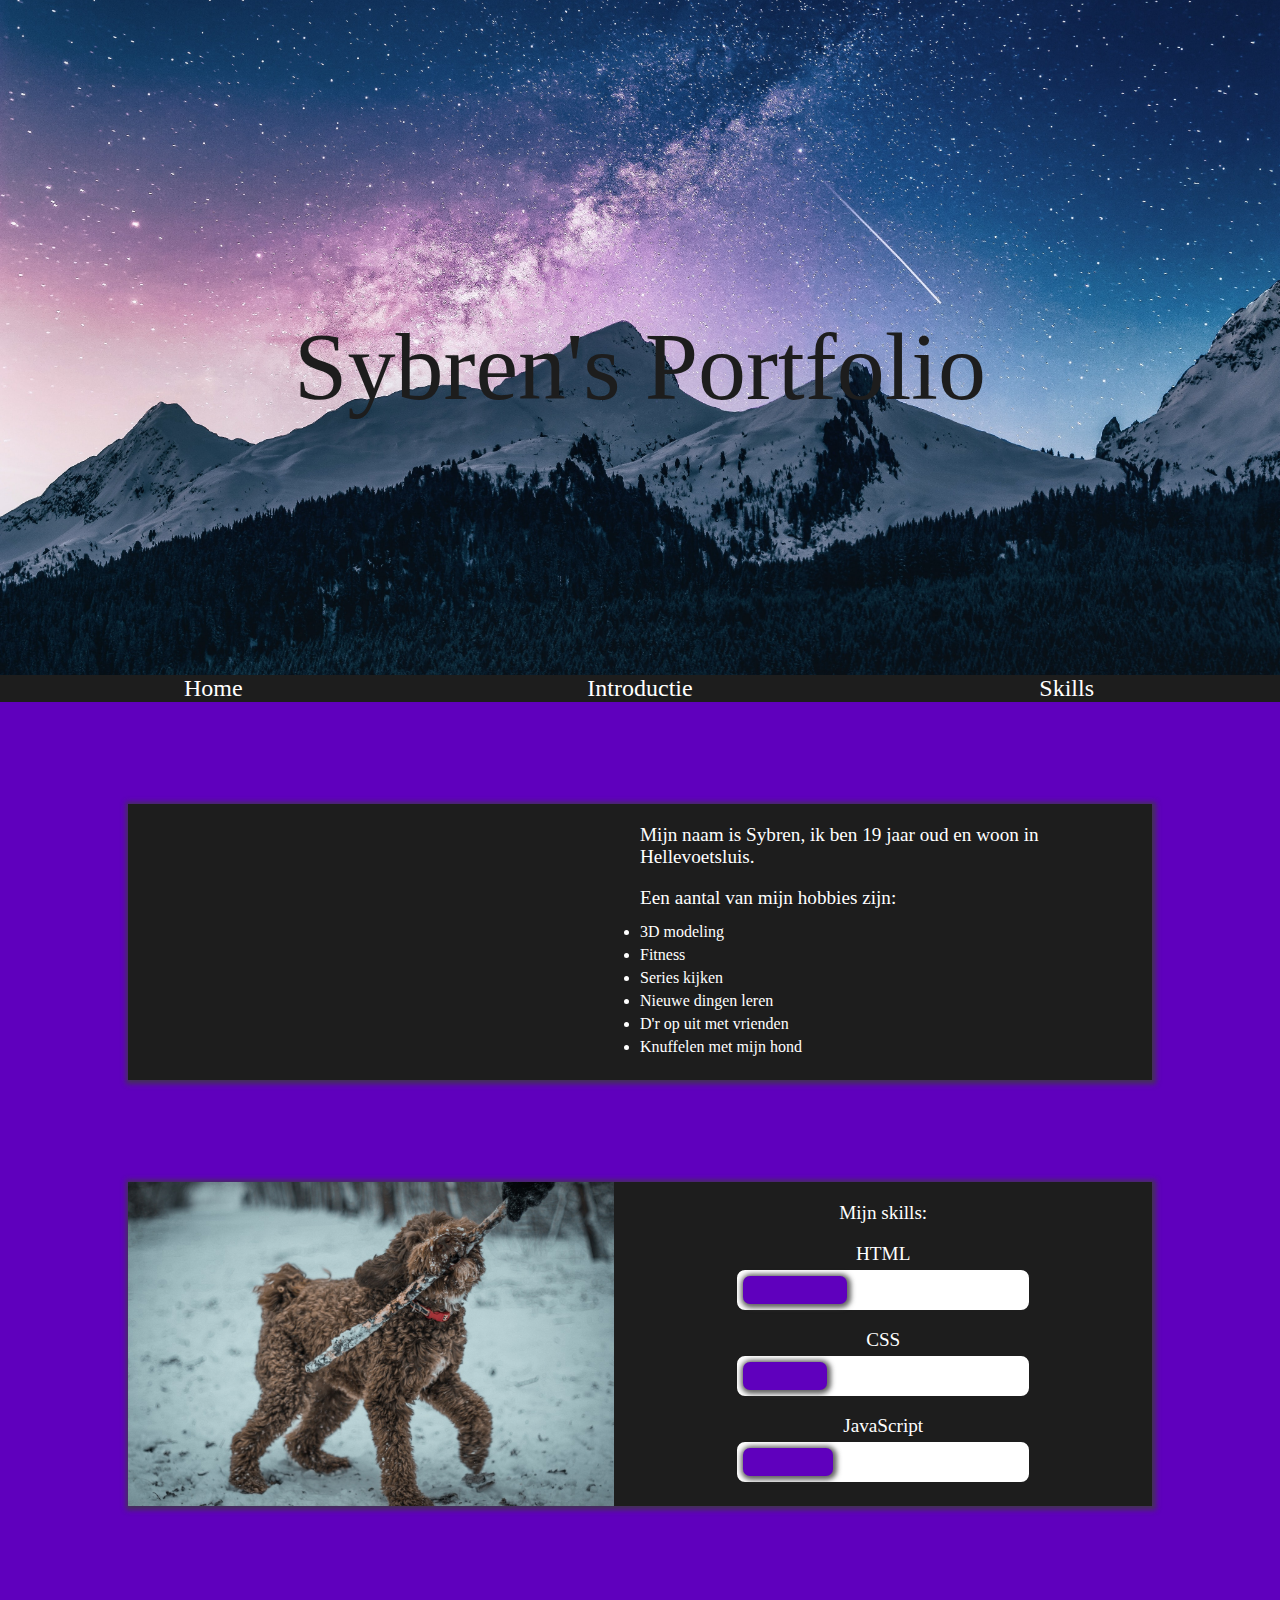
==== index.html @ 7aa92908 "Overhaul" ====
<!DOCTYPE html>
<html lang="en">

<head>
    <meta charset="UTF-8">
    <meta http-equiv="X-UA-Compatible" content="IE=edge">
    <meta name="viewport" content="width=device-width, initial-scale=1.0">
    <link rel="stylesheet" href="css/style.css">
    <title>Document</title>
</head>

<body id="bg">
    <a name="home"></a>
    <header>
        <p id="title">Sybren's Portfolio</p>
    </header>

    <nav>
        <div class="nav-container">
            <a href="#home">Home</a>
            <a href="#introductie">Introductie</a>
            <a href="#skills">Skills</a>
        </div>
    </nav>

    <main>
        <a name="introductie"></a>
        <section id="article">
            <div class="section-image1">
            </div>
            <div class="text">
                <p>Mijn naam is Sybren, ik ben 19 jaar oud en woon in Hellevoetsluis. </p>
                <p>Een aantal van mijn hobbies zijn:</p>

                <li class="list">3D modeling</li>
                <li class="list">Fitness</li>
                <li class="list">Series kijken</li>
                <li class="list">Nieuwe dingen leren</li>
                <li class="list">D'r op uit met vrienden</li>
                <li class="list bar">Knuffelen met mijn hond</li>

            </div>
        </section>
        <a name="skills"></a>
        <section id="article">
            <div class="section-image2">
            </div>
            <div class="text">
                <p class="center">Mijn skills: </p>

                <p class="bartext">HTML</p>
                <progress value="37" max="100"></progress>

                <p class="bartext">CSS</p>
                <progress value="30" max="100"></progress>

                <p class="bartext">JavaScript</p>
                <progress class="bar" value="32" max="100"></progress>


            </div>
        </section>

    </main>

</body>

</html>
---- css/style.css ----
#bg {
    background-color: #5f00bd;
}

body {
    margin: 0;
}

header {
    display: flex;
    width: 100%;
    height: 75vh;
    background-size: cover;
    background-image: url(../resources/Website\ Wallpaper\ 1.jpg);
    justify-content: center;
    text-align: center;
    background-position: center;
    flex-direction: column;
    color: #1d1d1d;
    font-size: 3em;
}

nav {
    display: flex;
    justify-content: center;
    background-color: #1d1d1d;
    flex-direction: column;
}

nav a {
    text-align: center;
    text-decoration: 0;
    color: white;
    font-size: 1.5em;
    width: 20%;
    /* padding: 0 100% 0 100%; */
}

.nav-container {
    width: 100%;
}

nav a:hover {
    background-color: rgba(82, 82, 82, 0.681);
}

main {
    margin-left: 10%;
    margin-right: 10%;
    /* margin-top: 10%;
    margin-bottom: ; */
}

#article {
    display: flex;
    background-color: #1d1d1d;
    text-align: left;
    margin-top: 10%;
    margin-bottom: 10%;
    box-shadow: 1px 1px 5px 3px rgba(61, 61, 61, 0.8);
}

#article2 div {
    display: flex;
    background-color: #1d1d1d;
    text-align: left;
    margin-top: 10%;
    margin-bottom: 10%;
    box-shadow: 1px 1px 5px 3px rgba(61, 61, 61, 0.8);
}


.text {
    padding: 0 2.5% 0 2.5%;

}

p {
    font-size: 1.2em;
    color: white;
    margin-bottom: 3%;
}

.center {
    text-align: center;
}

.list {
    font-size: 1em;
    color: white;
    margin-bottom: 1%;
}

#title {
    color: #1d1d1d;
    font-size: 2em;
}

/* section div img {
    display: flex;
    width: 100%;
    margin: 5%;
    object-fit: cover;
} */

.section-image1 {
    background-image: url(../resources/pono-lopez-qwoW4mdqjWw-unsplash.jpg);
    background-size: cover;
    background-repeat: no-repeat;
}

.section-image2 {
    background-image: url(../resources/8c58679f-ffdf-436d-9e7d-61cbcb2c53b8.jpg);
    background-size: cover;
    background-repeat: no-repeat;
}

progress {
    border: 6px solid;
    border-radius: 8px;
    color: rgb(255, 255, 255);
    box-shadow: rgb(255, 255, 255);
    width: 60%;
    height: 40px;
    display: block;
    margin: 0 auto;
    margin-bottom: 1.5%;
}

progress::-webkit-progress-bar {
    background-color: rgb(255, 255, 255);
    display: block;
    margin: 0 auto;
}

progress::-webkit-progress-value {
    background-color: #5f00bd;
    border-radius: 7px;
    box-shadow: 1px 1px 5px 3px rgba(61, 61, 61, 0.8);
}

.bartext {
    font-size: 1.2em;
    color: white;
    margin-bottom: 1%;
    text-align: center;
}

.bar {
    margin-bottom: 5%;
}

@media only screen and (max-width: 600px) {
    nav {
        flex-direction: column;
        /* justify-content: center; */
    }

    nav a {
        width: 100%;
    }

    .nav-container {
        display: flex;
        justify-content: center;
        flex-direction: column;
    }

    #article {
        display: block;
    }

    .section-image1 {
        width: 100%;
        height: 200px;
    }

    .section-image2 {
        width: 100%;
        height: 200px;
    }
}

@media only screen and (min-width: 601px) {
    .nav-container {
        display: flex;
        justify-content: space-around;
        flex-direction: row;
    }

    #article div {
        width: 50%;
    }
}
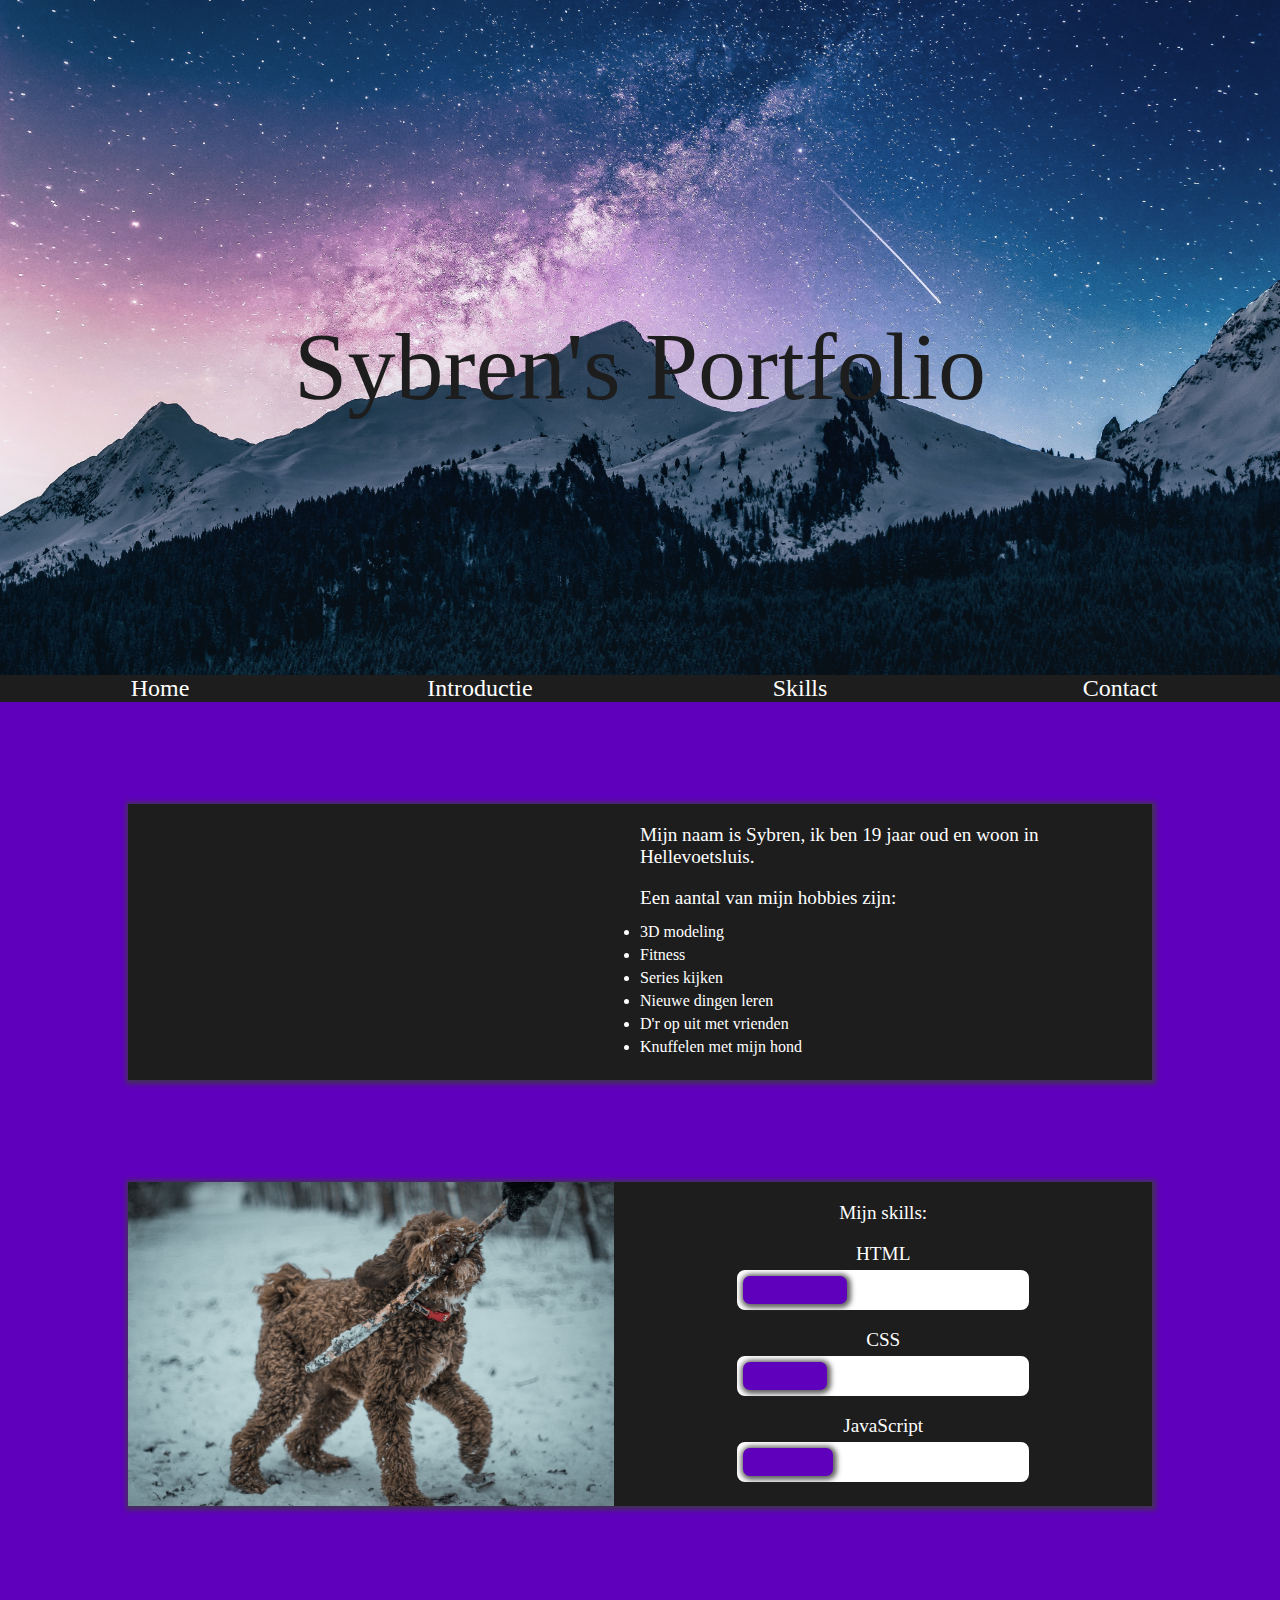
==== commit d0097ac9: "Update" ====
--- a/index.html
+++ b/index.html
@@ -6,7 +6,7 @@
     <meta http-equiv="X-UA-Compatible" content="IE=edge">
     <meta name="viewport" content="width=device-width, initial-scale=1.0">
     <link rel="stylesheet" href="css/style.css">
-    <title>Document</title>
+    <title>Sybren's Portfolio</title>
 </head>
 
 <body id="bg">
@@ -17,9 +17,10 @@
 
     <nav>
         <div class="nav-container">
-            <a href="#home">Home</a>
+            <a href="index.html">Home</a>
             <a href="#introductie">Introductie</a>
             <a href="#skills">Skills</a>
+            <a href="contact.html">Contact</a>
         </div>
     </nav>
 
--- a/css/style.css
+++ b/css/style.css
@@ -72,7 +72,7 @@
 
 .text {
     padding: 0 2.5% 0 2.5%;
-
+    color: white;
 }
 
 p {
@@ -150,6 +150,12 @@
     margin-bottom: 5%;
 }
 
+.formrule {
+    display: flex;
+    justify-content: space-between;
+    margin-bottom: 4px;
+}
+
 @media only screen and (max-width: 600px) {
     nav {
         flex-direction: column;
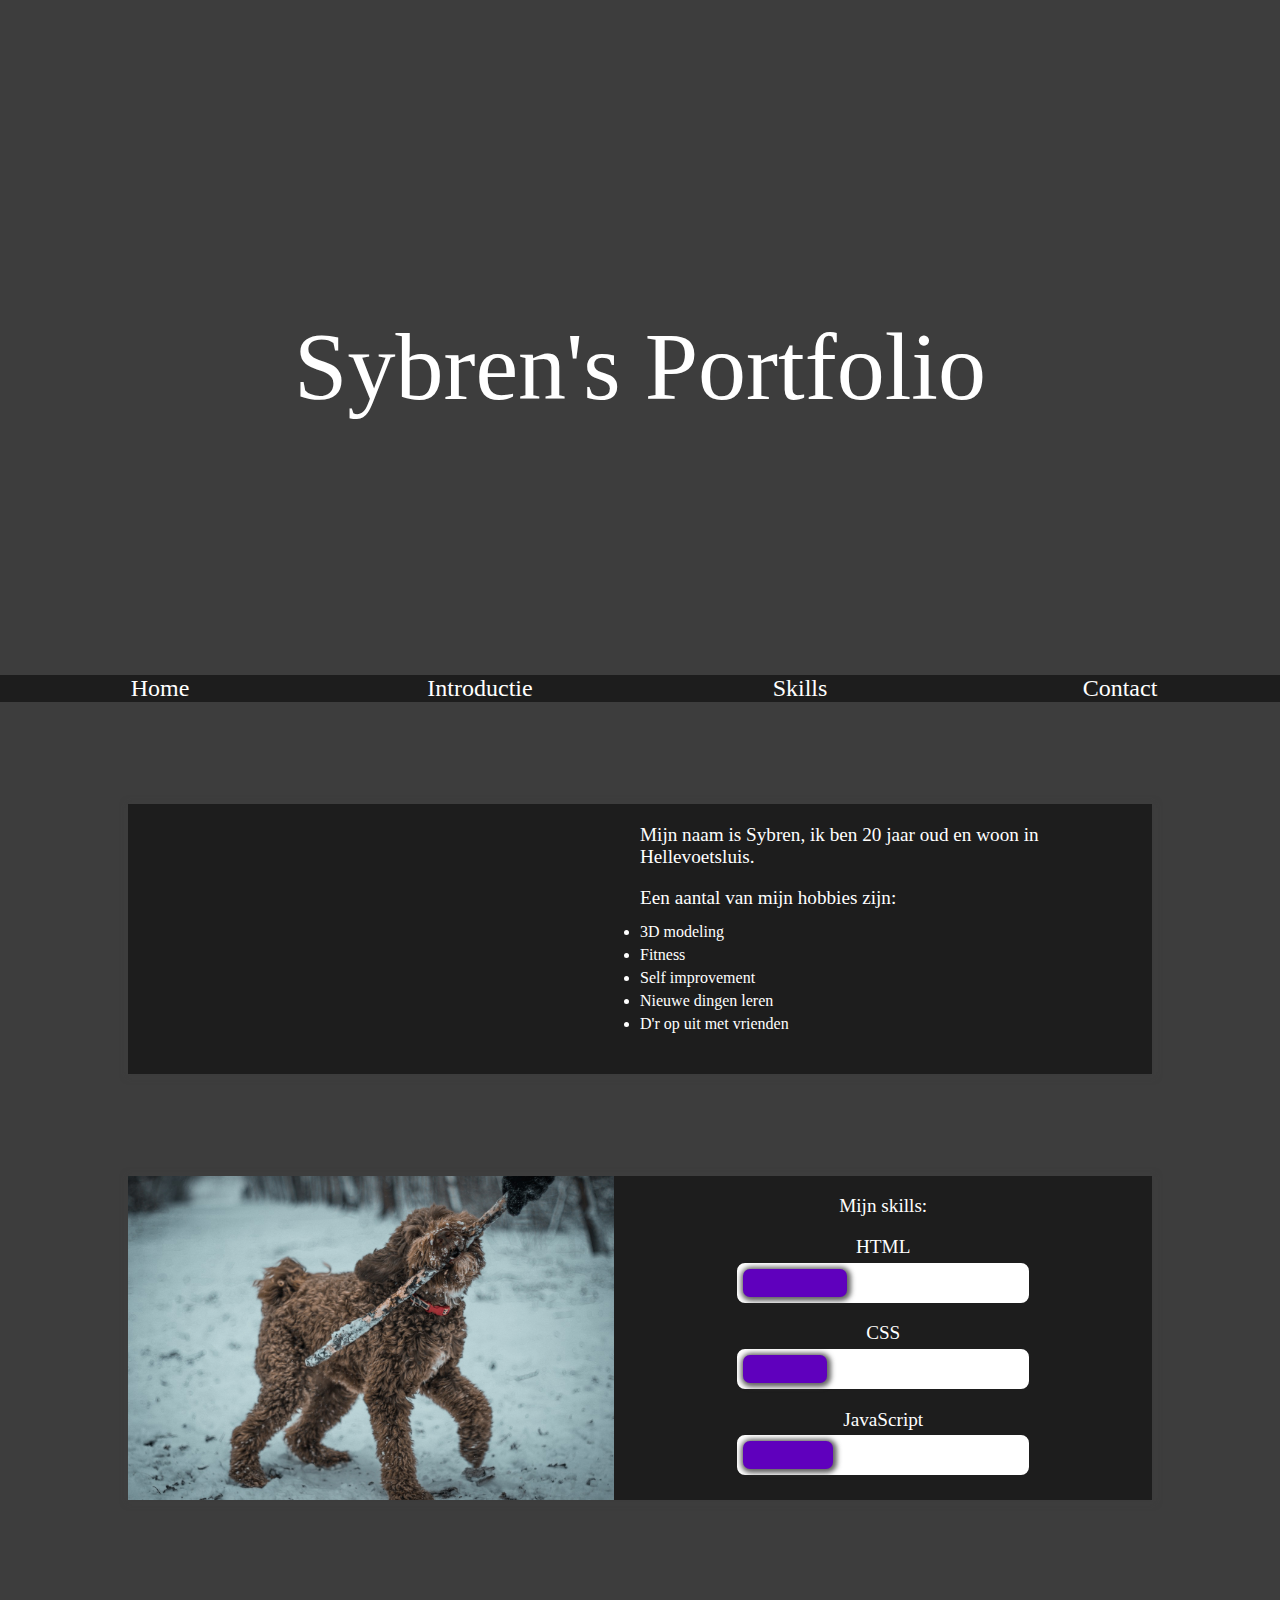
==== commit d7a4a7d4: "update #1" ====
--- a/index.html
+++ b/index.html
@@ -30,15 +30,17 @@
             <div class="section-image1">
             </div>
             <div class="text">
-                <p>Mijn naam is Sybren, ik ben 19 jaar oud en woon in Hellevoetsluis. </p>
+                <p>Mijn naam is Sybren, ik ben 20 jaar oud en woon in Hellevoetsluis. </p>
                 <p>Een aantal van mijn hobbies zijn:</p>
 
                 <li class="list">3D modeling</li>
                 <li class="list">Fitness</li>
-                <li class="list">Series kijken</li>
+                <li class="list">Self improvement</li>
                 <li class="list">Nieuwe dingen leren</li>
                 <li class="list">D'r op uit met vrienden</li>
-                <li class="list bar">Knuffelen met mijn hond</li>
+                <br>
+                <br>
+<!--                <li class="list bar">Knuffelen met mijn hond</li>-->
 
             </div>
         </section>
--- a/css/style.css
+++ b/css/style.css
@@ -1,5 +1,5 @@
 #bg {
-    background-color: #5f00bd;
+    background-color: #3d3d3d;
 }
 
 body {
@@ -11,7 +11,7 @@
     width: 100%;
     height: 75vh;
     background-size: cover;
-    background-image: url(../resources/Website\ Wallpaper\ 1.jpg);
+    background-image: url(https://external-content.duckduckgo.com/iu/?u=https%3A%2F%2Fwww.torontomu.ca%2Fcontent%2Fdam%2Fgraduate%2Fprograms%2Fcomputer-science%2FCode-Banner.jpg&f=1&nofb=1&ipt=06507698cfe9f44a27d79298c0d57507d82e3afd81243dff7cbc54f64dd95daf&ipo=images);
     justify-content: center;
     text-align: center;
     background-position: center;
@@ -92,7 +92,7 @@
 }
 
 #title {
-    color: #1d1d1d;
+    color: #ffffff;
     font-size: 2em;
 }
 
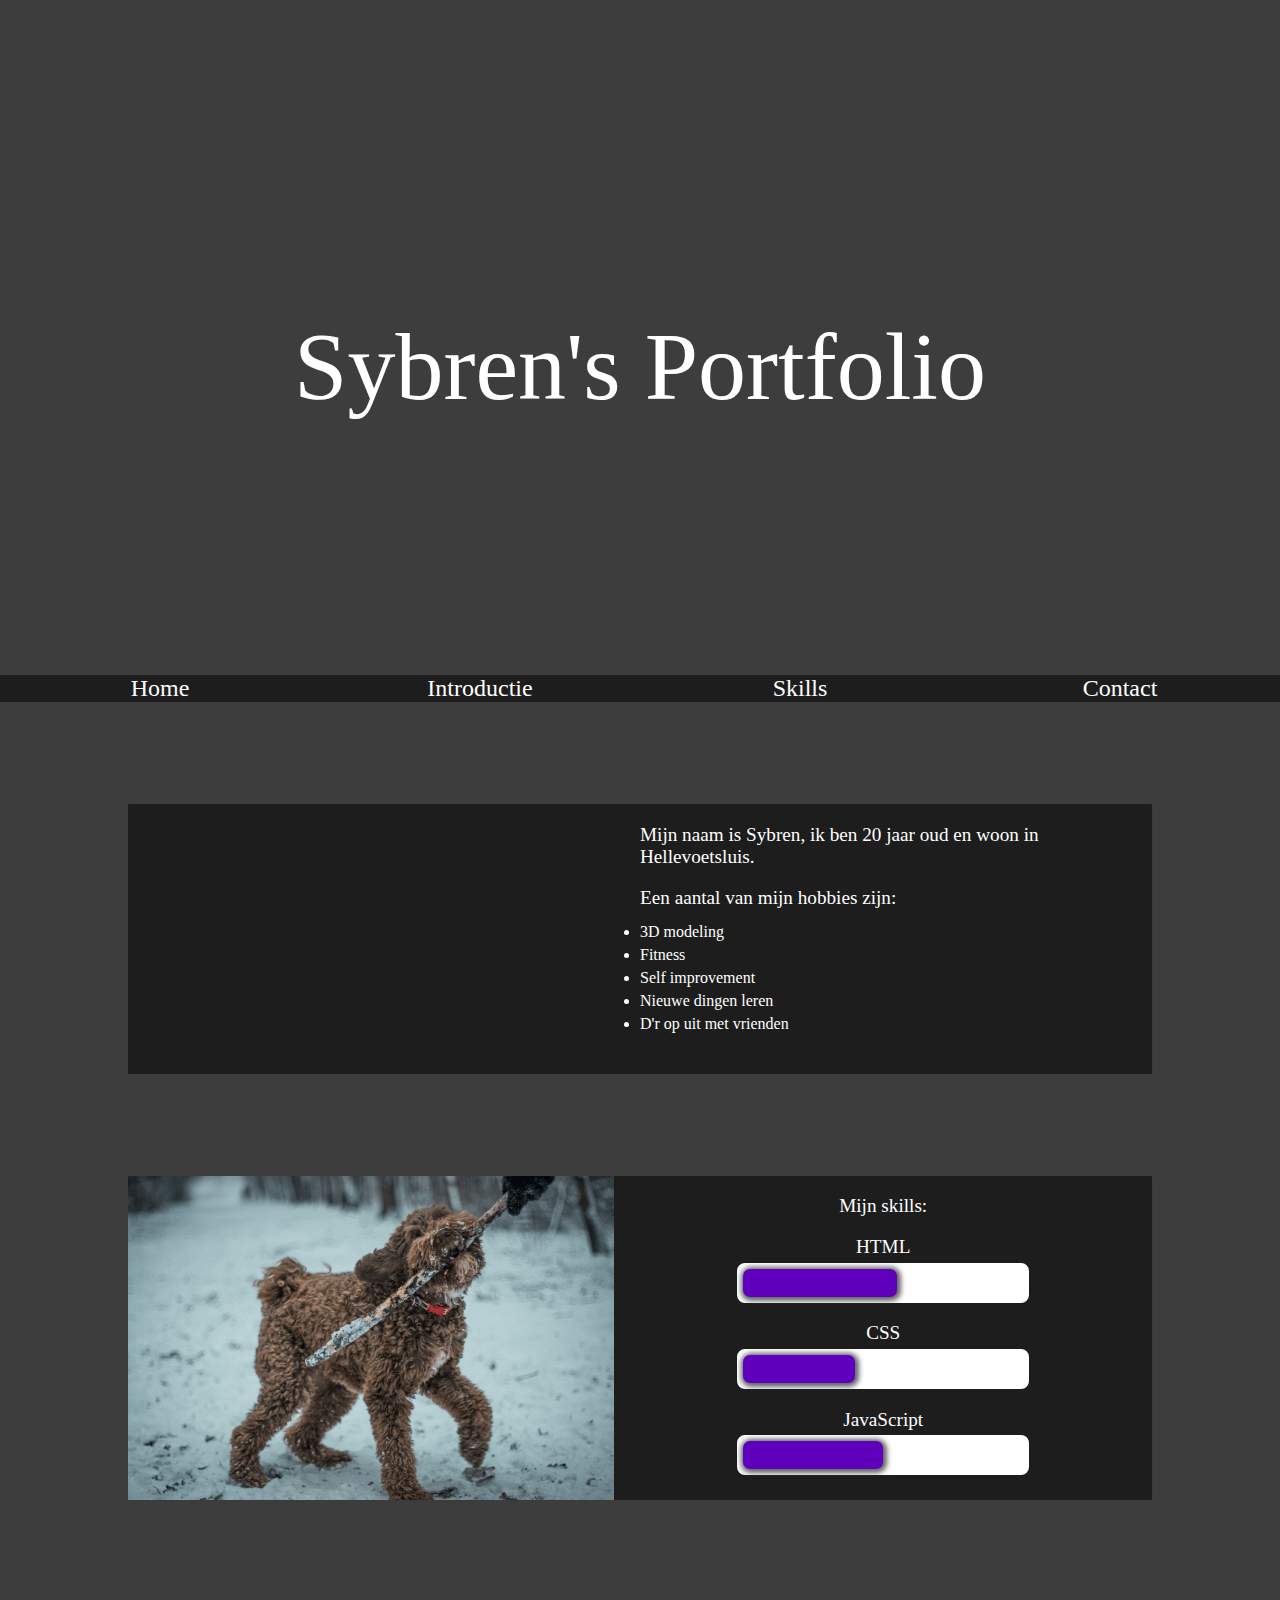
==== commit dcf5e983: "update #2" ====
--- a/index.html
+++ b/index.html
@@ -52,13 +52,13 @@
                 <p class="center">Mijn skills: </p>
 
                 <p class="bartext">HTML</p>
-                <progress value="37" max="100"></progress>
+                <progress value="55" max="100"></progress>
 
                 <p class="bartext">CSS</p>
-                <progress value="30" max="100"></progress>
+                <progress value="40" max="100"></progress>
 
                 <p class="bartext">JavaScript</p>
-                <progress class="bar" value="32" max="100"></progress>
+                <progress class="bar" value="50" max="100"></progress>
 
 
             </div>
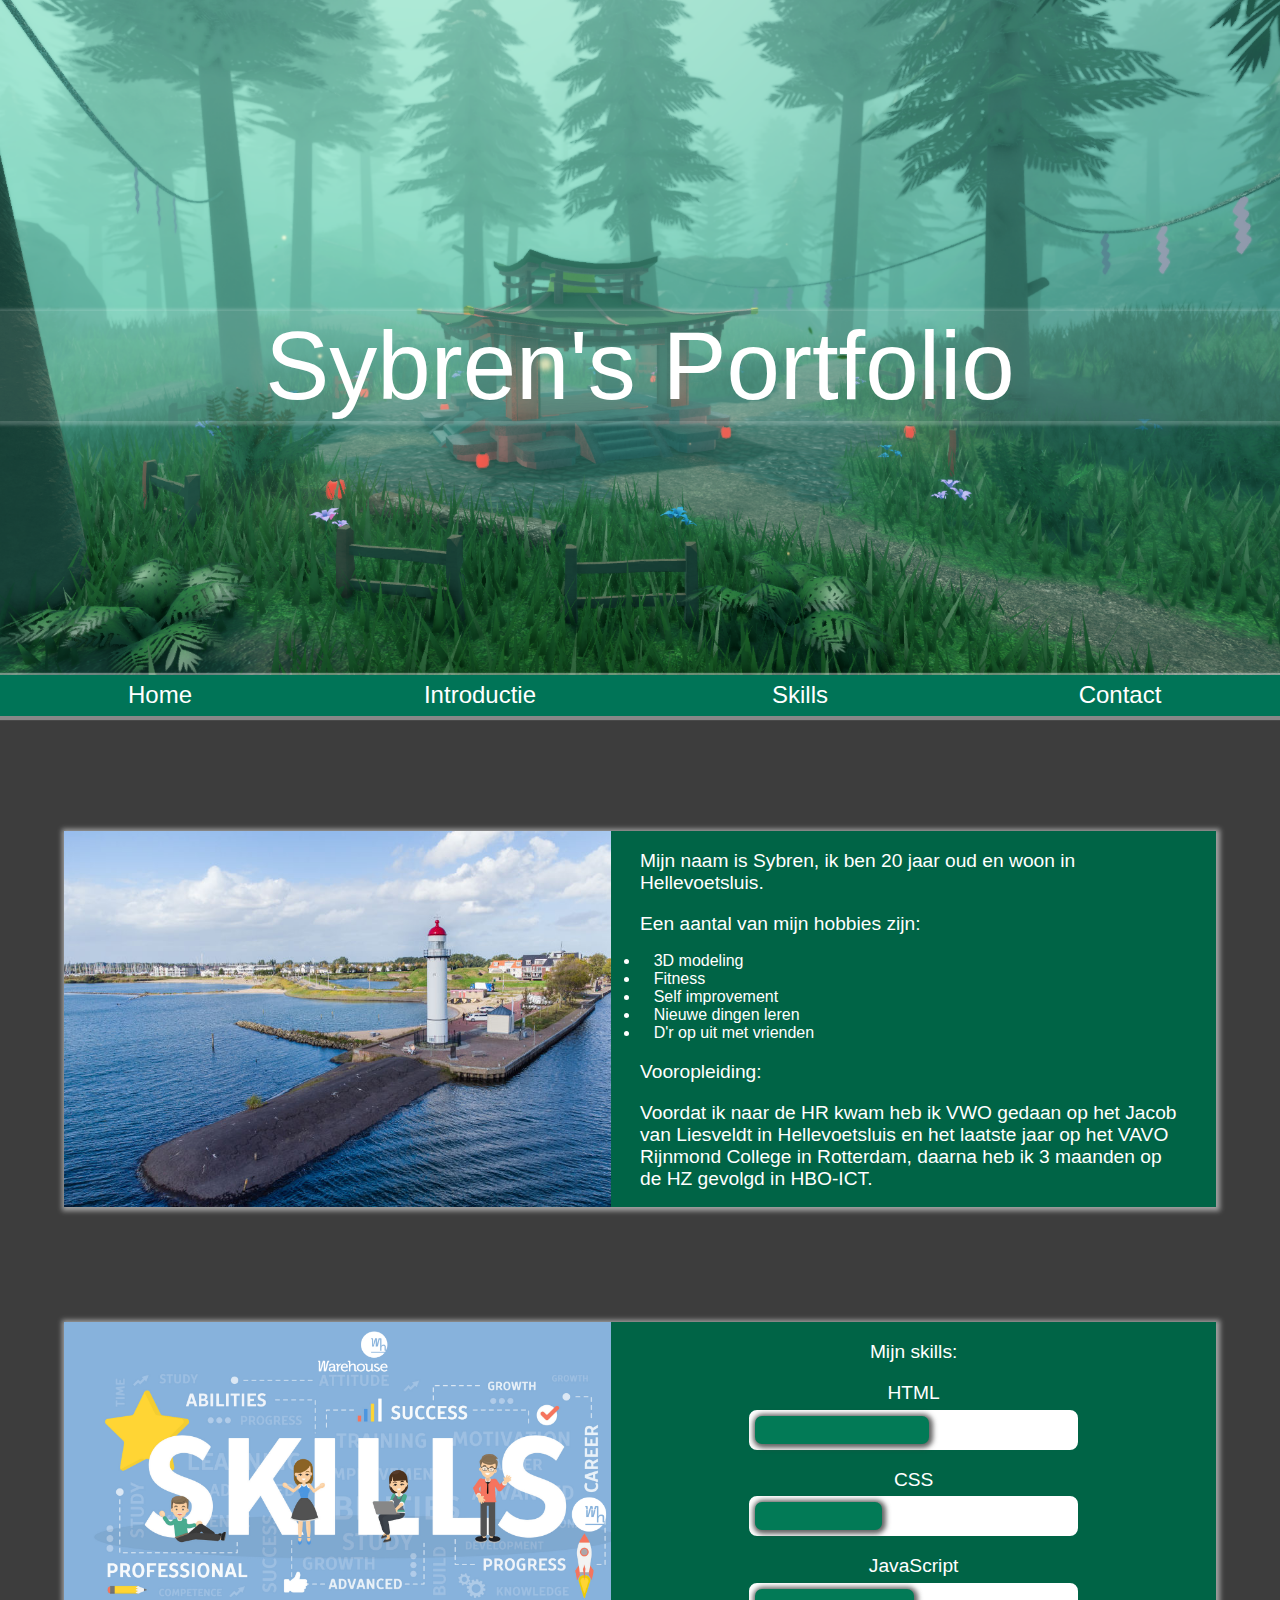
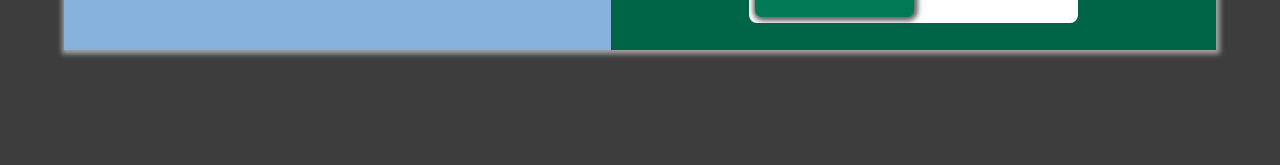
==== commit 0649f6c9: "beter" ====
--- a/index.html
+++ b/index.html
@@ -33,14 +33,16 @@
                 <p>Mijn naam is Sybren, ik ben 20 jaar oud en woon in Hellevoetsluis. </p>
                 <p>Een aantal van mijn hobbies zijn:</p>
 
-                <li class="list">3D modeling</li>
-                <li class="list">Fitness</li>
-                <li class="list">Self improvement</li>
-                <li class="list">Nieuwe dingen leren</li>
-                <li class="list">D'r op uit met vrienden</li>
-                <br>
-                <br>
-<!--                <li class="list bar">Knuffelen met mijn hond</li>-->
+                <li class="text">3D modeling</li>
+                <li class="text">Fitness</li>
+                <li class="text">Self improvement</li>
+                <li class="text">Nieuwe dingen leren</li>
+                <li class="text">D'r op uit met vrienden</li>
+                <!--                <li class="text bar">Knuffelen met mijn hond</li>-->
+                <P>Vooropleiding:</P>
+                <p>Voordat ik naar de HR kwam heb ik VWO gedaan op het Jacob van Liesveldt in Hellevoetsluis en het
+                    laatste jaar op het VAVO Rijnmond College in Rotterdam, daarna heb ik 3 maanden op de HZ gevolgd in
+                    HBO-ICT.</p>
 
             </div>
         </section>
--- a/css/style.css
+++ b/css/style.css
@@ -11,20 +11,25 @@
     width: 100%;
     height: 75vh;
     background-size: cover;
-    background-image: url(https://external-content.duckduckgo.com/iu/?u=https%3A%2F%2Fwww.torontomu.ca%2Fcontent%2Fdam%2Fgraduate%2Fprograms%2Fcomputer-science%2FCode-Banner.jpg&f=1&nofb=1&ipt=06507698cfe9f44a27d79298c0d57507d82e3afd81243dff7cbc54f64dd95daf&ipo=images);
+    /* background-image: url(https://external-content.duckduckgo.com/iu/?u=https%3A%2F%2Fwww.torontomu.ca%2Fcontent%2Fdam%2Fgraduate%2Fprograms%2Fcomputer-science%2FCode-Banner.jpg&f=1&nofb=1&ipt=06507698cfe9f44a27d79298c0d57507d82e3afd81243dff7cbc54f64dd95daf&ipo=images); */
+    background-image: url(../resources/Shrine.png);
     justify-content: center;
     text-align: center;
     background-position: center;
     flex-direction: column;
     color: #1d1d1d;
     font-size: 3em;
+    /* filter: blur(1px); */
 }
 
 nav {
     display: flex;
     justify-content: center;
-    background-color: #1d1d1d;
+    background-color: #007457;
     flex-direction: column;
+    padding-top: 0.5vw;
+    padding-bottom: 0.5vw;
+    box-shadow: 1px 1px 1px 3px rgba(255, 255, 255, 0.39);
 }
 
 nav a {
@@ -32,8 +37,8 @@
     text-decoration: 0;
     color: white;
     font-size: 1.5em;
-    width: 20%;
-    /* padding: 0 100% 0 100%; */
+    width: 25%;
+    font-family: 'Gill Sans', 'Gill Sans MT', Calibri, 'Trebuchet MS', sans-serif;
 }
 
 .nav-container {
@@ -41,44 +46,46 @@
 }
 
 nav a:hover {
-    background-color: rgba(82, 82, 82, 0.681);
+    background-color: rgba(0, 167, 158, 0.681);
 }
 
 main {
-    margin-left: 10%;
-    margin-right: 10%;
+    margin-left: 5%;
+    margin-right: 5%;
     /* margin-top: 10%;
     margin-bottom: ; */
 }
 
 #article {
+    display: flex;
+    background-color: #006446;
+    text-align: left;
+    margin-top: 10%;
+    margin-bottom: 10%;
+    box-shadow: 1px 1px 5px 3px rgba(255, 255, 255, 0.521);
+}
+
+#article2 div {
     display: flex;
     background-color: #1d1d1d;
     text-align: left;
     margin-top: 10%;
     margin-bottom: 10%;
-    box-shadow: 1px 1px 5px 3px rgba(61, 61, 61, 0.8);
-}
-
-#article2 div {
-    display: flex;
-    background-color: #1d1d1d;
-    text-align: left;
-    margin-top: 10%;
-    margin-bottom: 10%;
-    box-shadow: 1px 1px 5px 3px rgba(61, 61, 61, 0.8);
+    box-shadow: 1px 1px 5px 3px rgba(255, 255, 255, 0.521);
 }
 
 
 .text {
     padding: 0 2.5% 0 2.5%;
     color: white;
+    font-family: 'Gill Sans', 'Gill Sans MT', Calibri, 'Trebuchet MS', sans-serif;
 }
 
 p {
     font-size: 1.2em;
     color: white;
     margin-bottom: 3%;
+    font-family: 'Gill Sans', 'Gill Sans MT', Calibri, 'Trebuchet MS', sans-serif;
 }
 
 .center {
@@ -94,6 +101,9 @@
 #title {
     color: #ffffff;
     font-size: 2em;
+    font-family: 'Gill Sans', 'Gill Sans MT', Calibri, 'Trebuchet MS', sans-serif;
+    box-shadow: 1px 1px 3px 3px rgba(255, 255, 255, 0.219);
+    background-color: #ffffff17;
 }
 
 /* section div img {
@@ -104,13 +114,13 @@
 } */
 
 .section-image1 {
-    background-image: url(../resources/pono-lopez-qwoW4mdqjWw-unsplash.jpg);
+    background-image: url(../resources/vuurtoren.jpg);
     background-size: cover;
     background-repeat: no-repeat;
 }
 
 .section-image2 {
-    background-image: url(../resources/8c58679f-ffdf-436d-9e7d-61cbcb2c53b8.jpg);
+    background-image: url(../resources/skills.png);
     background-size: cover;
     background-repeat: no-repeat;
 }
@@ -134,7 +144,7 @@
 }
 
 progress::-webkit-progress-value {
-    background-color: #5f00bd;
+    background-color: #027a56;
     border-radius: 7px;
     box-shadow: 1px 1px 5px 3px rgba(61, 61, 61, 0.8);
 }
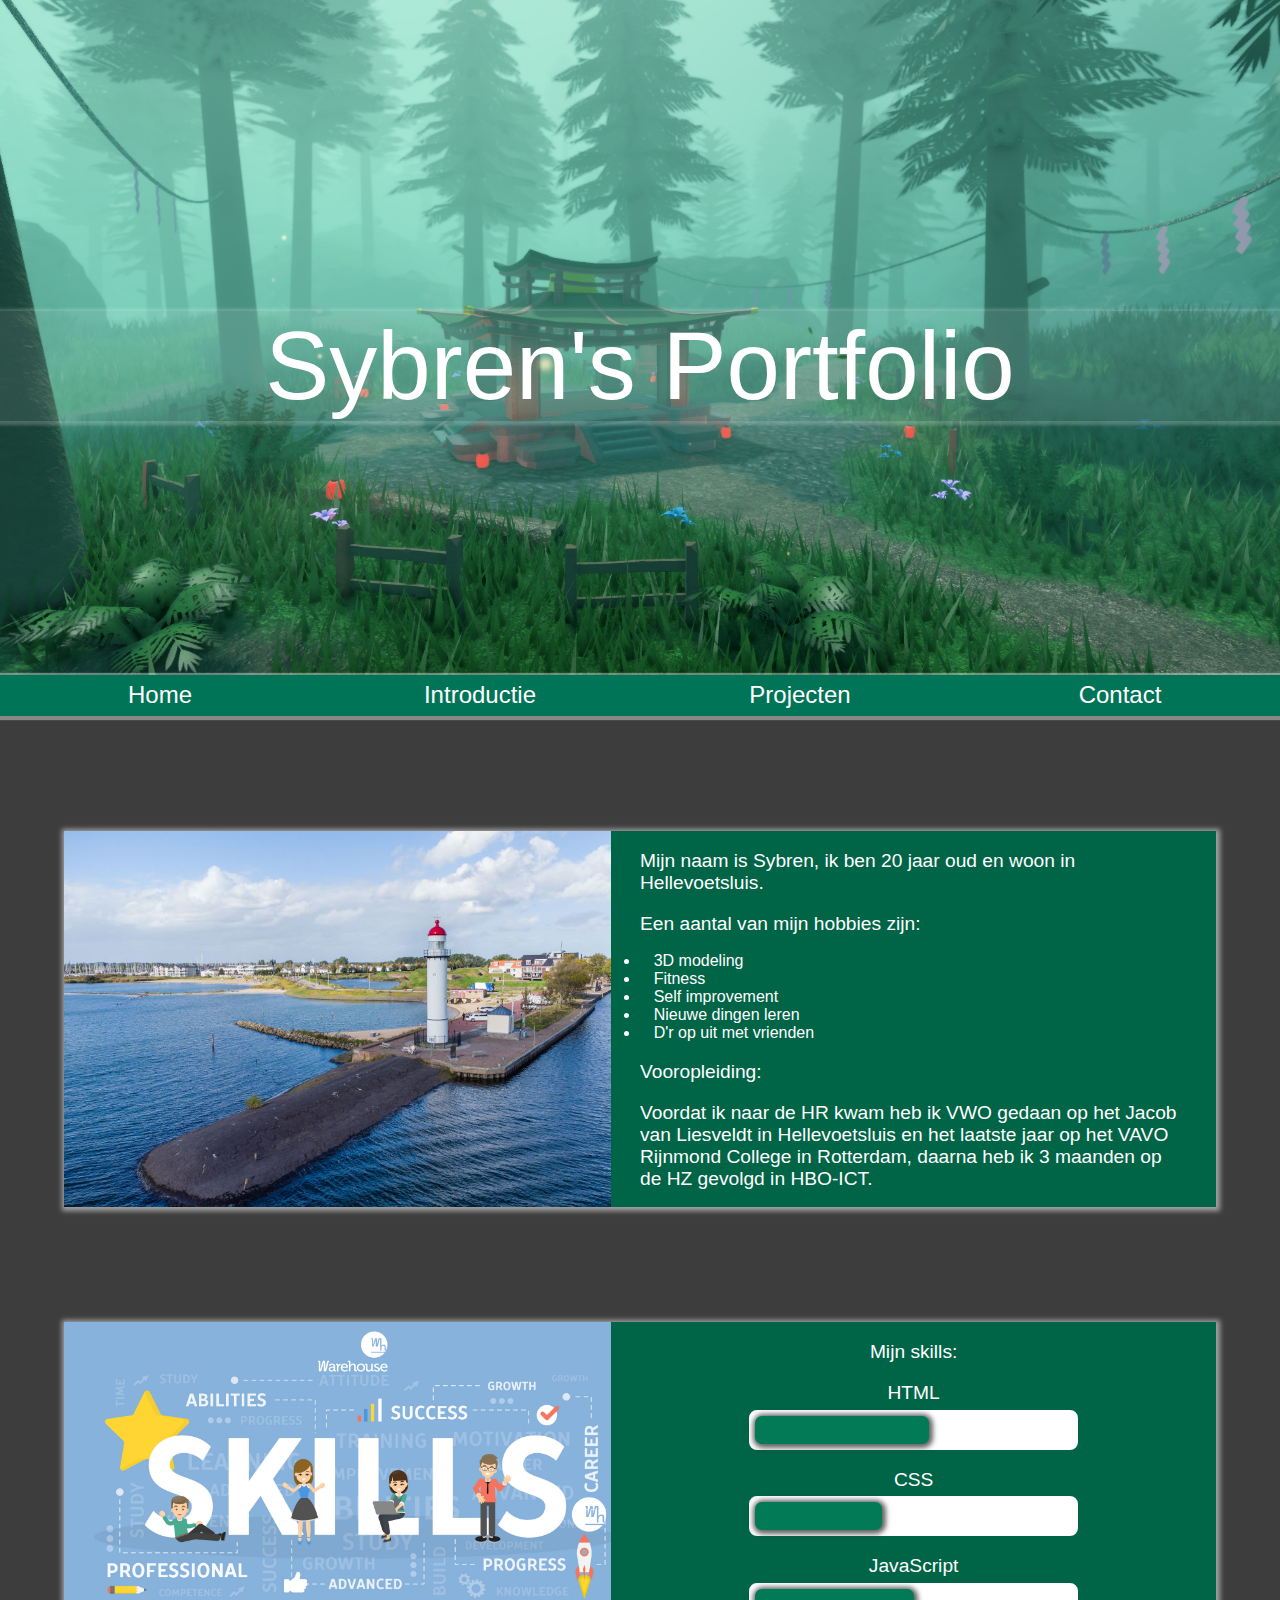
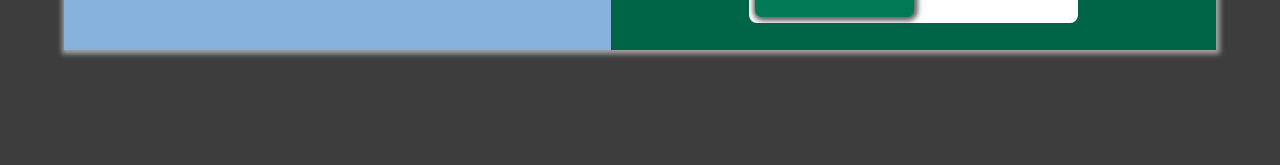
==== commit 8dc26b00: "aaaaaaaaaaaaaaa" ====
--- a/index.html
+++ b/index.html
@@ -19,7 +19,7 @@
         <div class="nav-container">
             <a href="index.html">Home</a>
             <a href="#introductie">Introductie</a>
-            <a href="#skills">Skills</a>
+            <a href="projects.html">Projecten</a>
             <a href="contact.html">Contact</a>
         </div>
     </nav>
--- a/css/style.css
+++ b/css/style.css
@@ -1,5 +1,14 @@
 #bg {
     background-color: #3d3d3d;
+}
+
+.imgdiv {
+    height: 20vw;
+}
+
+img {
+    width: 15vw;
+    /* height: 30vh; */
 }
 
 body {
@@ -11,7 +20,6 @@
     width: 100%;
     height: 75vh;
     background-size: cover;
-    /* background-image: url(https://external-content.duckduckgo.com/iu/?u=https%3A%2F%2Fwww.torontomu.ca%2Fcontent%2Fdam%2Fgraduate%2Fprograms%2Fcomputer-science%2FCode-Banner.jpg&f=1&nofb=1&ipt=06507698cfe9f44a27d79298c0d57507d82e3afd81243dff7cbc54f64dd95daf&ipo=images); */
     background-image: url(../resources/Shrine.png);
     justify-content: center;
     text-align: center;
@@ -71,6 +79,24 @@
     text-align: left;
     margin-top: 10%;
     margin-bottom: 10%;
+    box-shadow: 1px 1px 5px 3px rgba(255, 255, 255, 0.521);
+}
+
+#article3 {
+    display: flex;
+    background-color: #006446;
+    text-align: left;
+    margin-top: 8%;
+    margin-bottom: 10%;
+    box-shadow: 1px 1px 5px 3px rgba(255, 255, 255, 0.521);
+}
+
+#article4 {
+    display: flex;
+    background-color: #01805a;
+    text-align: left;
+    margin-top: 3%;
+    margin-bottom: 0%;
     box-shadow: 1px 1px 5px 3px rgba(255, 255, 255, 0.521);
 }
 
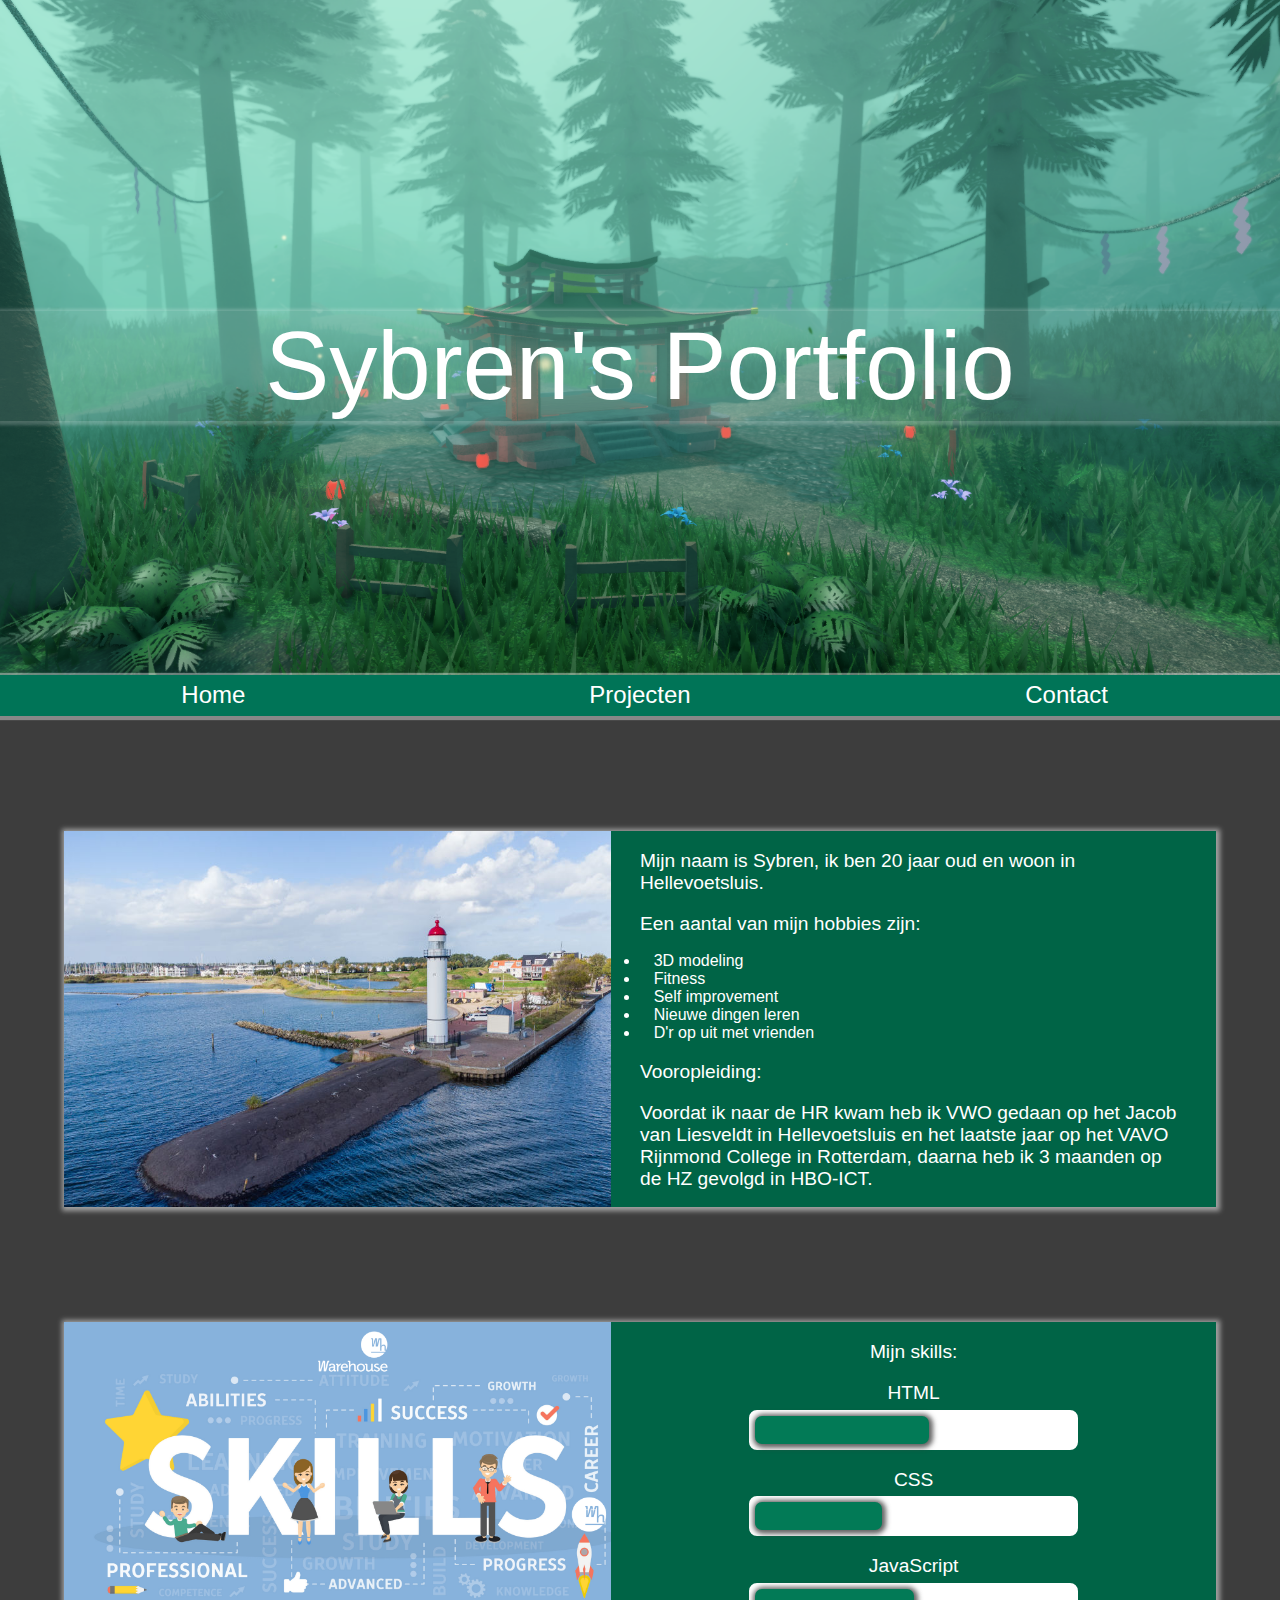
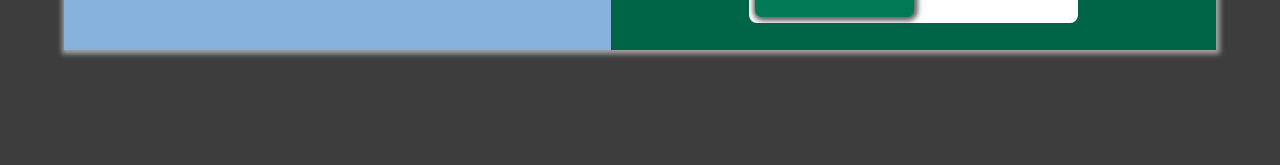
==== commit a04fb281: "byebye introductie" ====
--- a/index.html
+++ b/index.html
@@ -18,7 +18,7 @@
     <nav>
         <div class="nav-container">
             <a href="index.html">Home</a>
-            <a href="#introductie">Introductie</a>
+            <!-- <a href="#introductie">Introductie</a> -->
             <a href="projects.html">Projecten</a>
             <a href="contact.html">Contact</a>
         </div>
--- a/css/style.css
+++ b/css/style.css
@@ -6,8 +6,13 @@
     height: 20vw;
 }
 
-img {
+.regimg {
     width: 15vw;
+    /* height: 30vh; */
+}
+
+.cle3img {
+    width: 85vw;
     /* height: 30vh; */
 }
 
